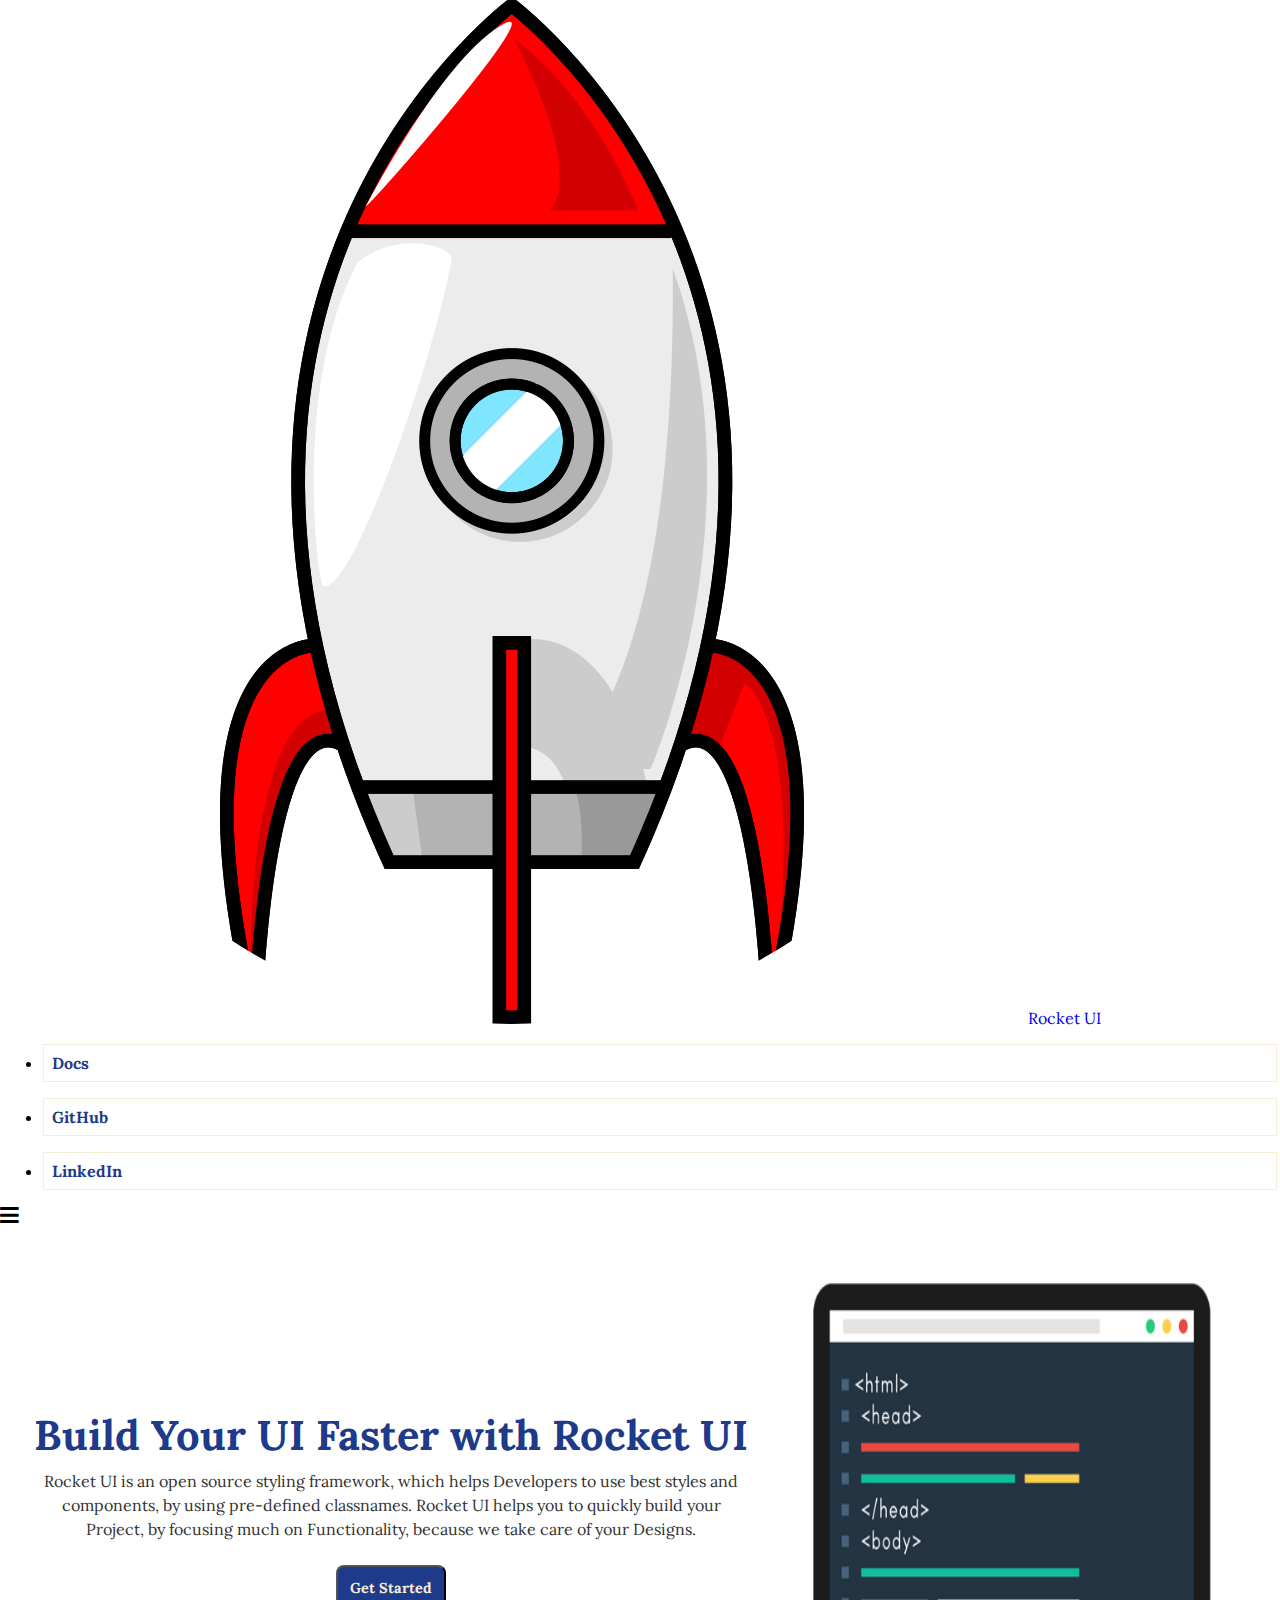
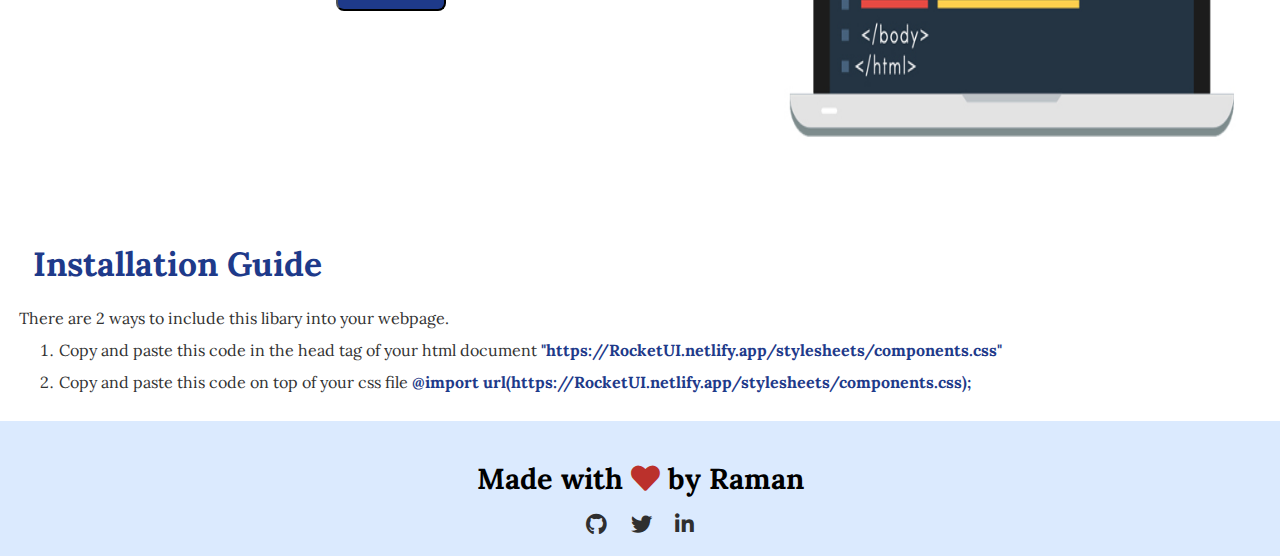
==== index.html @ 82652f63 "Merge pull request #15 from raman1999/feat-landing" ====
<!DOCTYPE html>
<html lang="en">

<head>
    <meta charset="UTF-8" />
    <meta http-equiv="X-UA-Compatible" content="IE=edge" />
    <meta name="viewport" content="width=device-width, initial-scale=1.0" />
    <title>Rocket UI</title>
    <link rel="icon" href="assets/rocket1.png" type="image/png" />
    <link rel="stylesheet" href="landing.css" />
    <link rel="stylesheet" href="https://cdnjs.cloudflare.com/ajax/libs/font-awesome/5.15.1/css/all.min.css" />
</head>

<body>
    <!-- Navigation -->
    <nav class="nav">
        <a href="/index.html" class="nav-logo link">
            <img class="img-rd" src="assets/rocket1.png" alt="logo" />
            <span class="nav-header">Rocket UI</span>
        </a>
        <ul id="main-list" class="nav-list nav-list-hide">
            <li class="list-item">
                <a class="link txt-bold primaryBg-txt" href="docs/docs.html"> Docs</a>
            </li>
            <li class="list-item">
                <a class="link txt-bold primaryBg-txt" target="_blank" rel="noreferrer noopeneer"
                    href="https://github.com/raman1999">
                    GitHub
                </a>
            </li>
            <li class="list-item">
                <a class="link txt-bold primaryBg-txt" target="_blank" rel="noreferrer noopeneer"
                    href="https://www.linkedin.com/in/raman-joshi-01325b168/">
                    LinkedIn
                </a>
            </li>
        </ul>
        <span id="btn-hamburger" class="nav-btn">
            <i class="fas fa-bars fa-lg"></i>
        </span>
    </nav>
    <!-- Introduction section -->
    <section class="sec-introduction txt-center flex-column">
        <div class="intro-container">
            <h1 class="heading-1">Build Your UI Faster with Rocket UI</h1>
            <p class="txt-desc">
                Rocket UI is an open source styling framework, which helps Developers
                to use best styles and components, by using pre-defined classnames.
                Rocket UI helps you to quickly build your Project, by focusing much on
                Functionality, because we take care of your Designs.
            </p>
            <button class="btn btn-primary">
                <a href="docs/docs.html" class="link txt-Primary">Get Started</a>
            </button>
        </div>
        <img class="home-image" src="assets/home-page.jpg" alt="homee-page" />
    </section>
    <!-- Installation guide section -->
    <section class="sec-installation">
        <h2 class="heading-2">Installation Guide</h2>
        <p class="txt-desc">
            There are 2 ways to include this libary into your webpage.
        </p>
        <ol>
            <li class="txt-desc">
                Copy and paste this code in the head tag of your html document
                <b class="primaryBg-txt">"https://RocketUI.netlify.app/stylesheets/components.css"</b>
            </li>
            <li class="txt-desc">
                Copy and paste this code on top of your css file
                <b class="primaryBg-txt">@import
                    url(https://RocketUI.netlify.app/stylesheets/components.css);</b>
            </li>
        </ol>
    </section>
    <!-- Footer -->
    <footer class="footer txt-center flex-column">
        <h3 class="txt-Light">
            Made with <i class="fas fa-heart txt-bgFailure"></i> by Raman
        </h3>
        <div>
            <a class="link" href="https://github.com/raman1999">
                <i class="fab fa-github fa-lg txt-bgDark"></i>
            </a>
            <a class="link" href="https://twitter.com/raman_joshi99">
                <i class="fab fa-twitter fa-lg txt-bgDark"></i>
            </a>
            <a class="link" href="https://www.linkedin.com/in/raman-joshi-01325b168/">
                <i class="fab fa-linkedin-in fa-lg txt-bgDark"></i>
            </a>
        </div>
    </footer>
    <script type="text/javascript" src="/js/script.js"></script>
</body>

</html>
---- landing.css ----
@import url("/stylesheets/components.css");

section {
  padding: 0 1.1rem;
}
.sec-introduction {
  justify-content: space-between;
  align-items: center;
}
.home-image {
  height: 60vh;
  width: 100%;
}

.sec-installation {
  padding: 1.2rem;
}

.txt-desc {
  color: var(--grey50);
  line-height: 1.5;
  word-wrap: break-word;
}

.link {
  width: max-content;
}
#main-list > .list-item > a:hover {
  font-size: 1.1rem;
}

/* footer part */
.footer {
  background-color: var(--theme100);

  justify-content: center;
  align-items: center;
  height: 15vh;
}
.footer a {
  color: var(--theme700);
}

.fab {
  padding: 0 0.6rem;
}

/* Media screens */
@media screen and (min-width: 768px) {
  .sec-introduction {
    flex-direction: row;
    padding: 1.1rem;
  }

  .home-image {
    width: 40%;
  }

  .intro-container {
    padding: 0 1rem;
  }
}
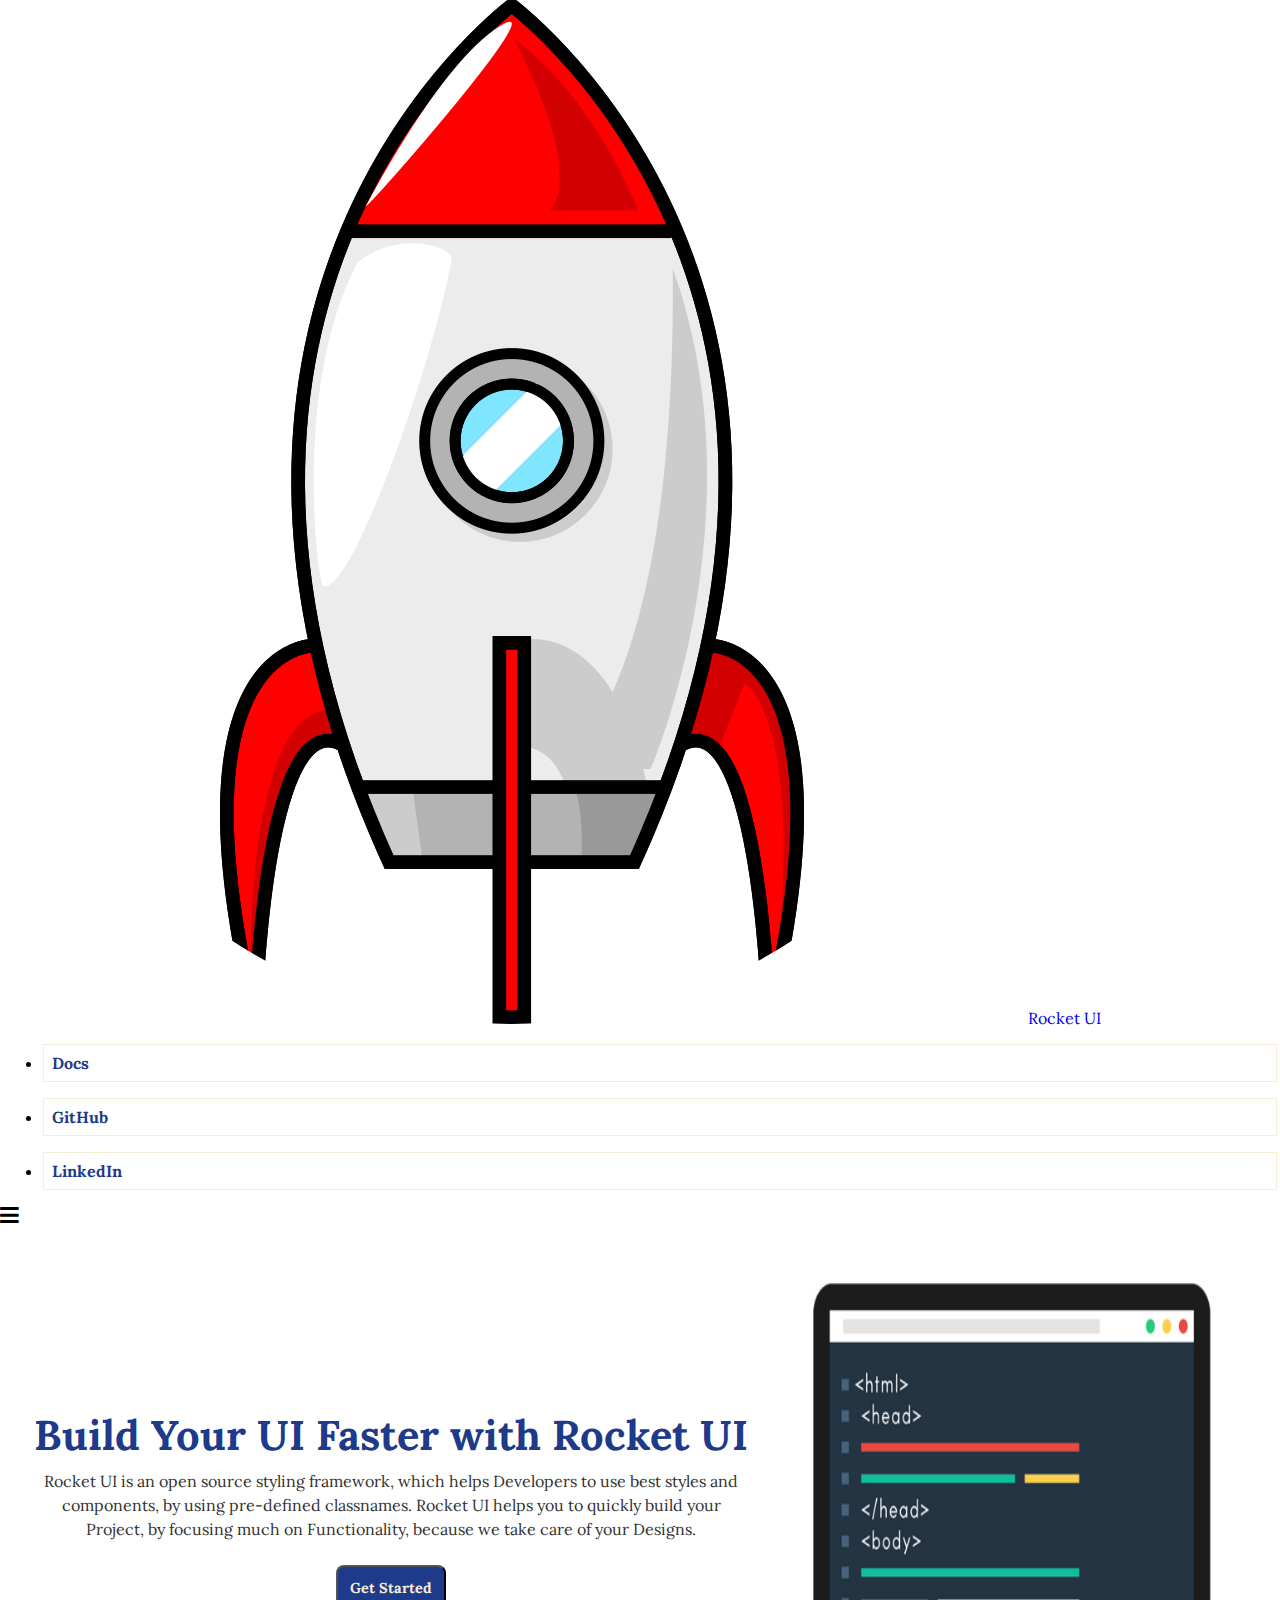
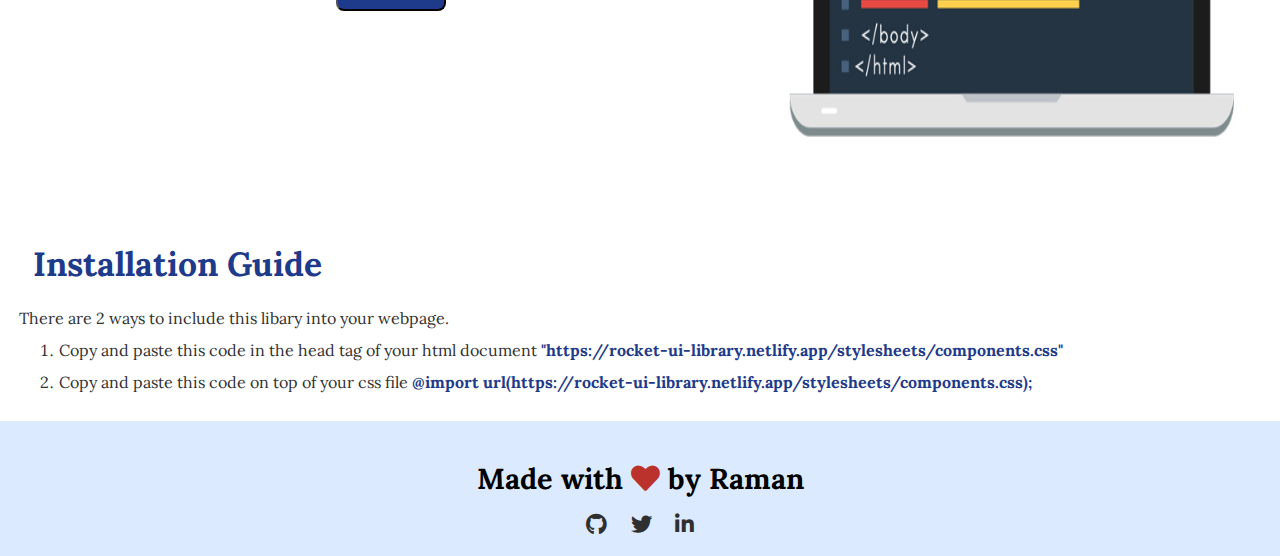
==== commit 0f3f689c: "feat : added javascript  file" ====
--- a/index.html
+++ b/index.html
@@ -64,12 +64,12 @@
         <ol>
             <li class="txt-desc">
                 Copy and paste this code in the head tag of your html document
-                <b class="primaryBg-txt">"https://RocketUI.netlify.app/stylesheets/components.css"</b>
+                <b class="primaryBg-txt">"https://rocket-ui-library.netlify.app/stylesheets/components.css"</b>
             </li>
             <li class="txt-desc">
                 Copy and paste this code on top of your css file
                 <b class="primaryBg-txt">@import
-                    url(https://RocketUI.netlify.app/stylesheets/components.css);</b>
+                    url(https://rocket-ui-library.netlify.app/stylesheets/components.css);</b>
             </li>
         </ol>
     </section>
